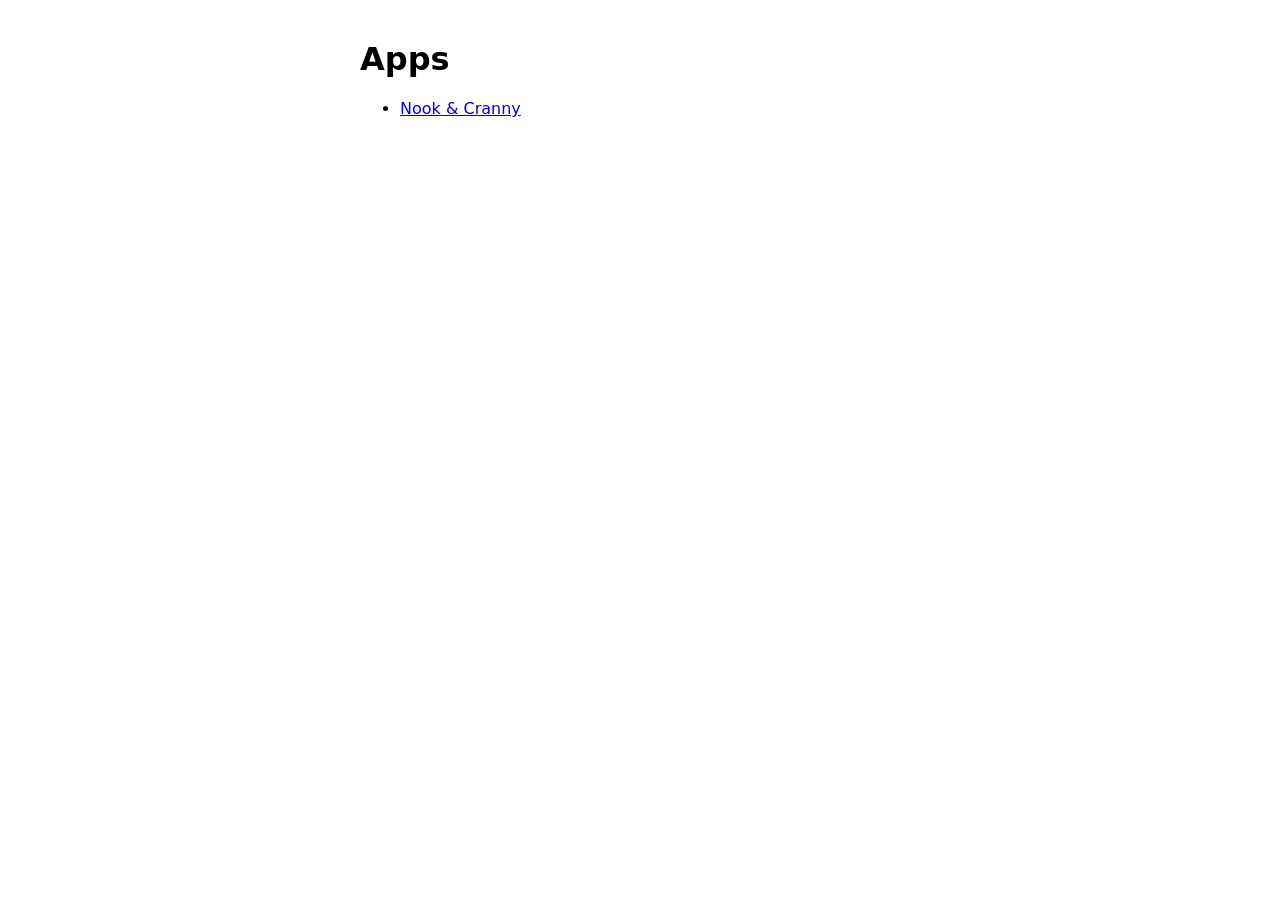
==== index.html @ 51fab18b "app-ads.txt for AdMob (all our apps) + small index Co-Authored-By: Claude Opus 5.5 <noreply@anthropi" ====
<!doctype html>
<html lang="en"><head><meta charset="utf-8"><meta name="viewport" content="width=device-width, initial-scale=1">
<title>rahnemon2011 apps</title></head>
<body style="font-family:system-ui,sans-serif;max-width:560px;margin:40px auto;padding:0 16px">
<h1>Apps</h1>
<ul><li><a href="/nookandcranny-site/">Nook &amp; Cranny</a></li></ul>
</body></html>
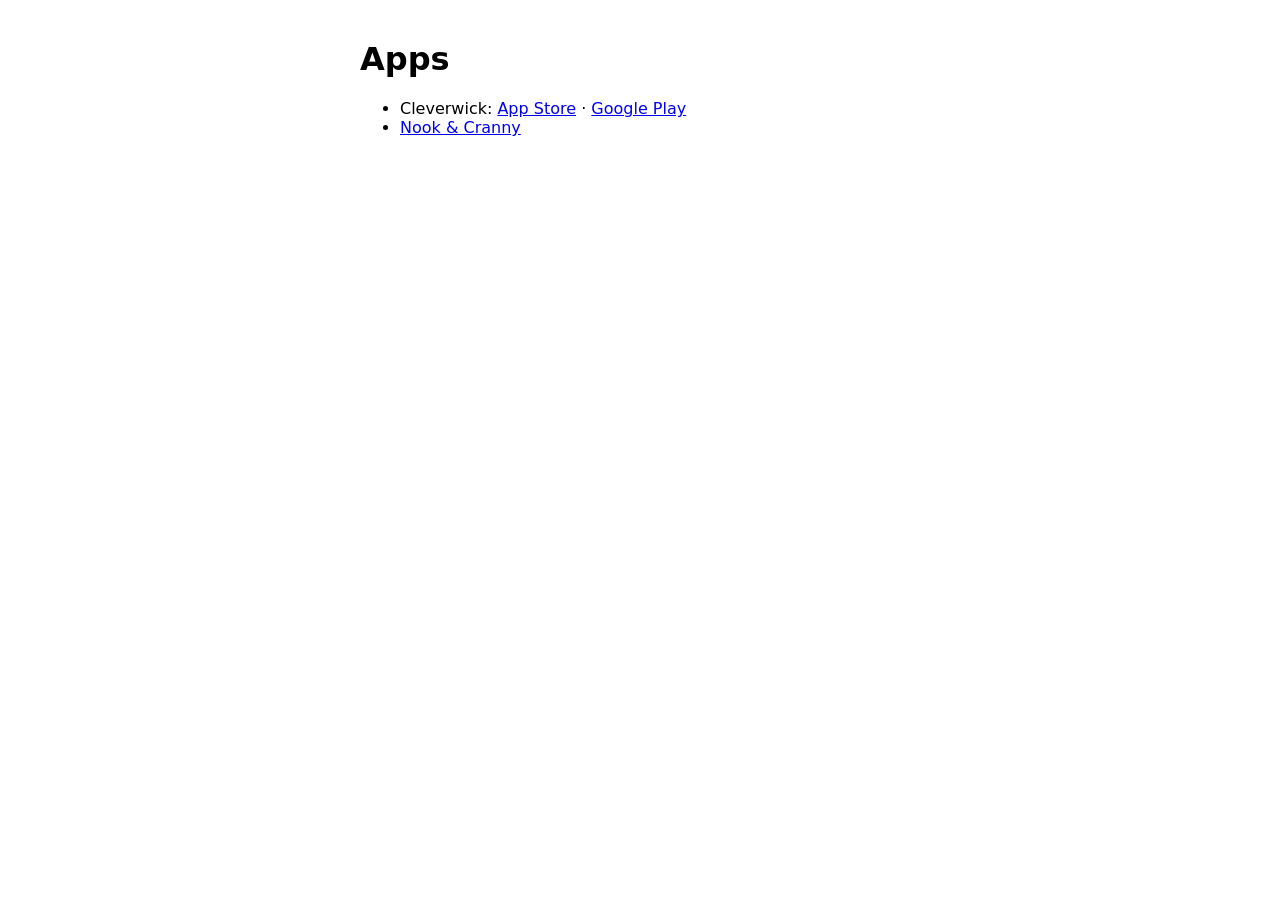
==== commit 75a18db9: "Add Cleverwick with store links Co-Authored-By: Claude Opus 5.5 <noreply@anthropic.com>" ====
--- a/index.html
+++ b/index.html
@@ -3,5 +3,8 @@
 <title>rahnemon2011 apps</title></head>
 <body style="font-family:system-ui,sans-serif;max-width:560px;margin:40px auto;padding:0 16px">
 <h1>Apps</h1>
-<ul><li><a href="/nookandcranny-site/">Nook &amp; Cranny</a></li></ul>
+<ul>
+<li>Cleverwick: <a href="https://apps.apple.com/app/id6827143404">App Store</a> · <a href="https://play.google.com/store/apps/details?id=com.cleverwick.app">Google Play</a></li>
+<li><a href="/nookandcranny-site/">Nook &amp; Cranny</a></li>
+</ul>
 </body></html>
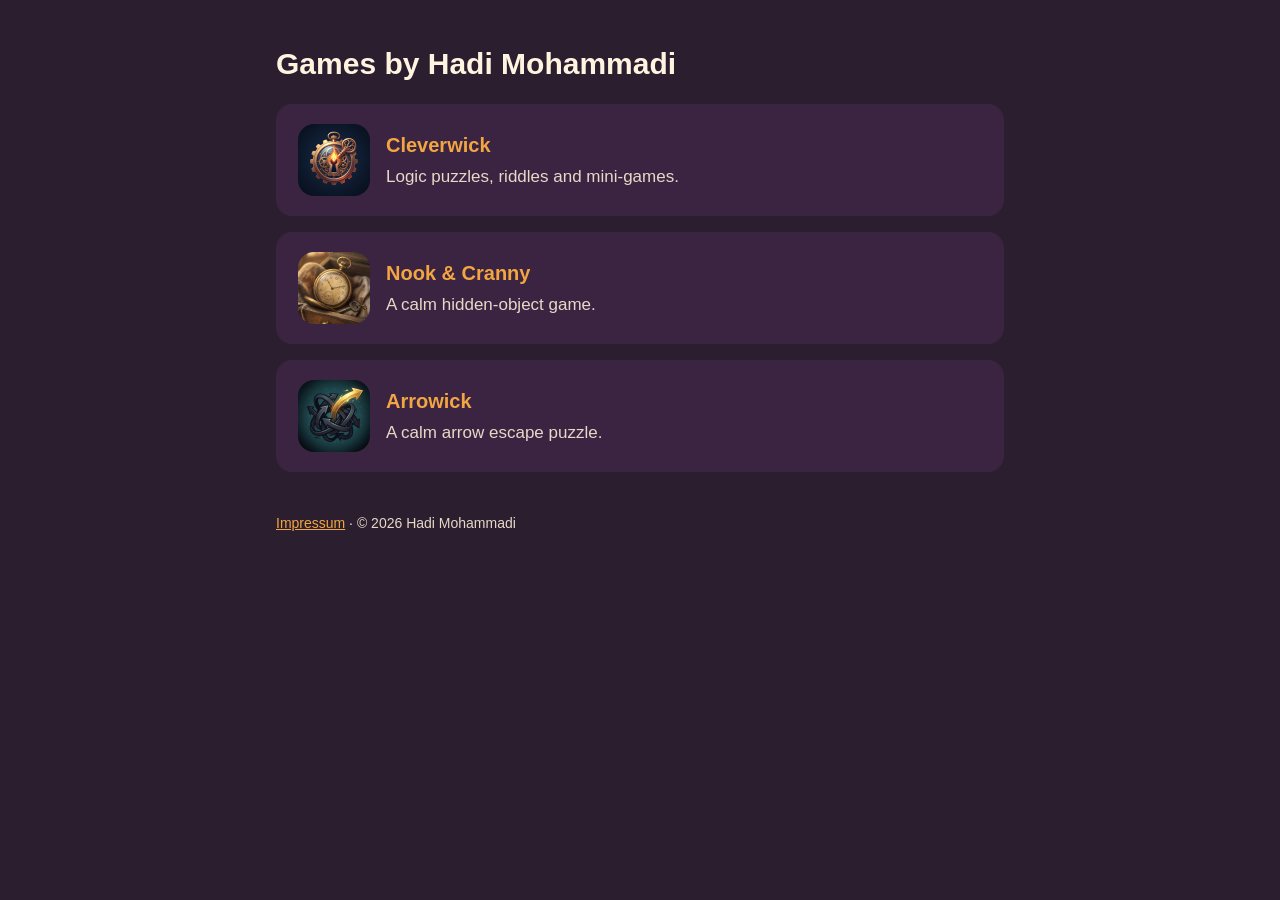
==== commit 08ad16e9: "Cleverwick page; same row for every game, Arrowick added" ====
--- a/index.html
+++ b/index.html
@@ -1,10 +1,8 @@
-<!doctype html>
-<html lang="en"><head><meta charset="utf-8"><meta name="viewport" content="width=device-width, initial-scale=1">
-<title>rahnemon2011 apps</title></head>
-<body style="font-family:system-ui,sans-serif;max-width:560px;margin:40px auto;padding:0 16px">
-<h1>Apps</h1>
-<ul>
-<li>Cleverwick: <a href="https://apps.apple.com/app/id6827143404">App Store</a> · <a href="https://play.google.com/store/apps/details?id=com.cleverwick.app">Google Play</a></li>
-<li><a href="/nookandcranny-site/">Nook &amp; Cranny</a></li>
-</ul>
-</body></html>
+<!doctype html><html lang="en"><head><meta charset="utf-8"><meta name="viewport" content="width=device-width,initial-scale=1">
+<title>Games by Hadi Mohammadi</title><link rel="stylesheet" href="cleverwick-site/style.css">
+<style>.app{display:flex;gap:16px;align-items:center;text-decoration:none}.app img{width:72px;height:72px;border-radius:16px;flex:none}.app h2{margin:0}.app p{margin:2px 0 0}</style></head><body><main>
+<h1>Games by Hadi Mohammadi</h1>
+<a class="card app" href="/cleverwick-site/"><img src="icons/cleverwick.png" alt=""><div><h2>Cleverwick</h2><p>Logic puzzles, riddles and mini-games.</p></div></a>
+<a class="card app" href="/nookandcranny-site/"><img src="icons/nook.png" alt=""><div><h2>Nook &amp; Cranny</h2><p>A calm hidden-object game.</p></div></a>
+<a class="card app" href="/arrowick-site/"><img src="icons/arrowick.png" alt=""><div><h2>Arrowick</h2><p>A calm arrow escape puzzle.</p></div></a>
+<footer><a href="https://sites.google.com/view/cleverwickprivacypolicy/impressum">Impressum</a> · © 2026 Hadi Mohammadi</footer></main></body></html>
--- a/cleverwick-site/style.css
+++ b/cleverwick-site/style.css
@@ -0,0 +1,8 @@
+:root{--bg:#2B1E2F;--card:#3A2442;--text:#FFF4E0;--muted:#E8D8C8;--accent:#F2A541}
+*{box-sizing:border-box}body{margin:0;background:var(--bg);color:var(--text);font:17px/1.6 -apple-system,BlinkMacSystemFont,"Segoe UI",Roboto,sans-serif}
+main{max-width:760px;margin:0 auto;padding:32px 16px 64px}
+h1{font-size:30px;margin:8px 0 4px}h2{font-size:20px;margin:28px 0 6px;color:var(--accent)}
+p,li{color:var(--muted)}a{color:var(--accent)}
+.card{background:var(--card);border-radius:16px;padding:20px 22px;margin:16px 0}
+nav a{margin-right:16px}header img{width:72px;height:72px;border-radius:16px}
+footer{margin-top:40px;font-size:14px;color:var(--muted)}
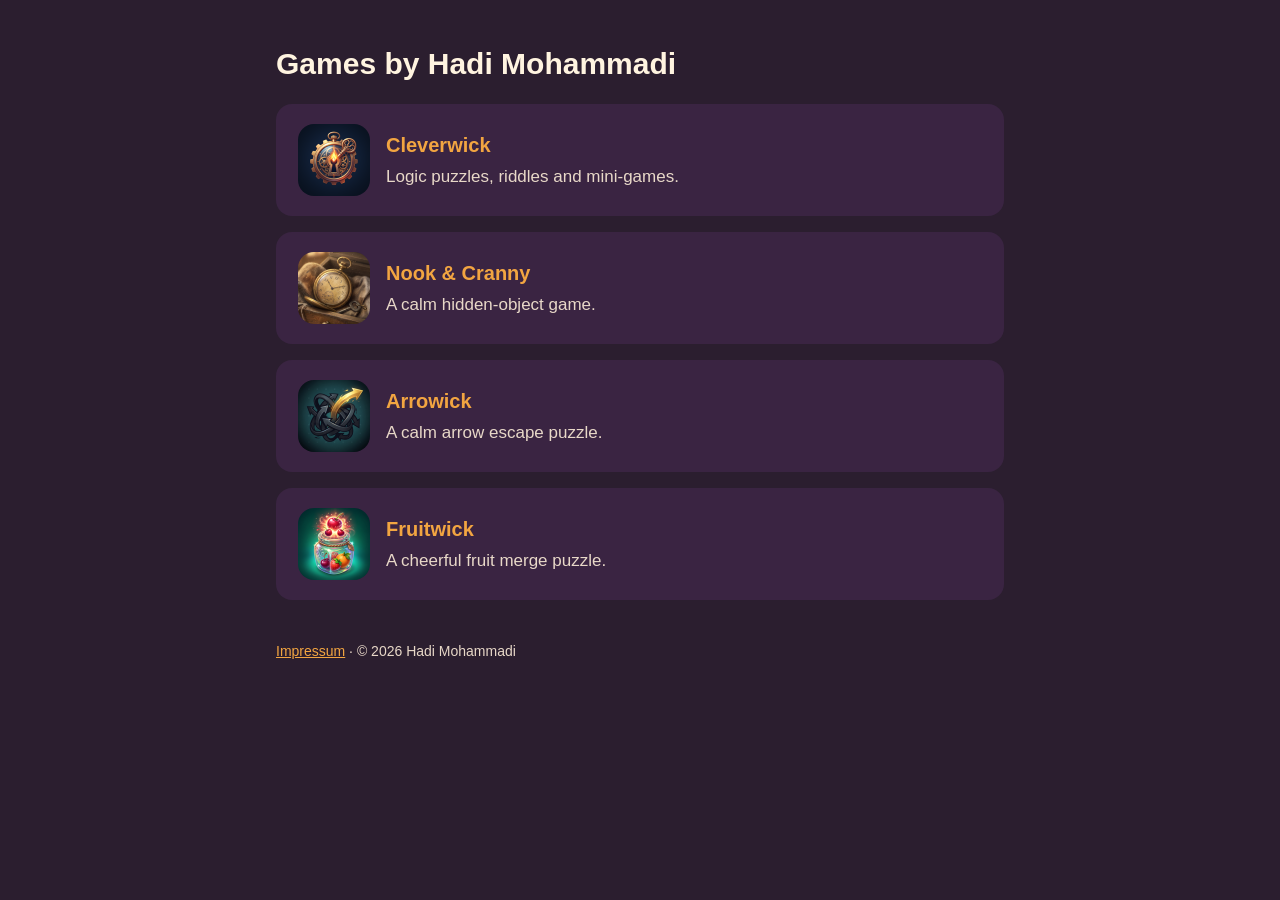
==== commit 35497e73: "Add Fruitwick" ====
--- a/index.html
+++ b/index.html
@@ -5,4 +5,5 @@
 <a class="card app" href="/cleverwick-site/"><img src="icons/cleverwick.png" alt=""><div><h2>Cleverwick</h2><p>Logic puzzles, riddles and mini-games.</p></div></a>
 <a class="card app" href="/nookandcranny-site/"><img src="icons/nook.png" alt=""><div><h2>Nook &amp; Cranny</h2><p>A calm hidden-object game.</p></div></a>
 <a class="card app" href="/arrowick-site/"><img src="icons/arrowick.png" alt=""><div><h2>Arrowick</h2><p>A calm arrow escape puzzle.</p></div></a>
+<a class="card app" href="/fruitwick-site/"><img src="icons/fruitwick.png" alt=""><div><h2>Fruitwick</h2><p>A cheerful fruit merge puzzle.</p></div></a>
 <footer><a href="https://sites.google.com/view/cleverwickprivacypolicy/impressum">Impressum</a> · © 2026 Hadi Mohammadi</footer></main></body></html>
